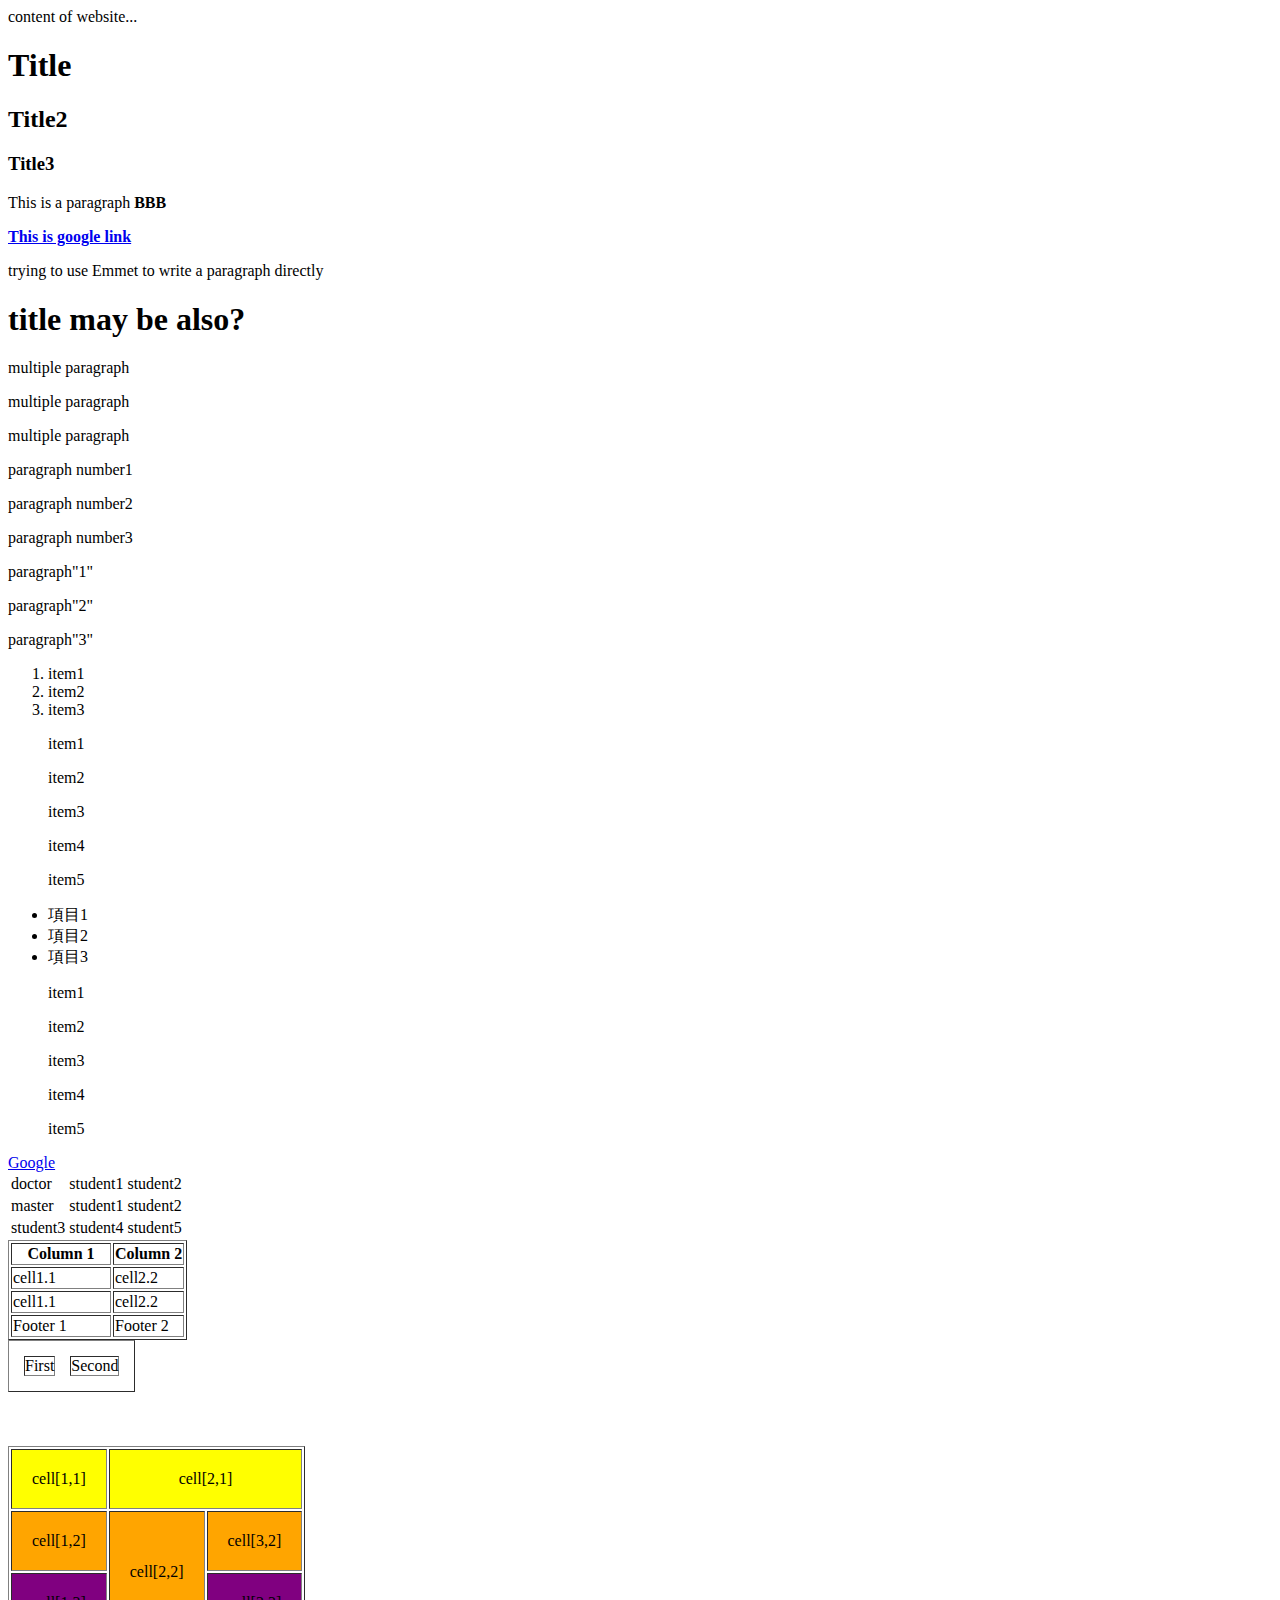
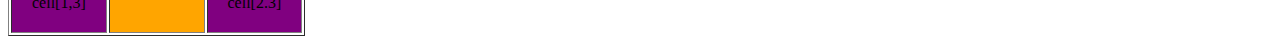
==== index.html @ d2756e3d "Test for Uploading GitHub" ====
<html>
<head>
    <title>website title</title>
</head>
<body>
    content of website...
    <h1>Title</h1>
    <h2>Title2</h2>
    <h3>Title3</h3>
    <p>This is a paragraph <b>BBB</b></p>
    <a href="http://www.google.com"><b>This is google link</b></a>
    <p>trying to use Emmet to write a paragraph directly</p>
    <h1>title may be also?</h1>
    <p>multiple paragraph</p>
    <p>multiple paragraph</p>
    <p>multiple paragraph</p>
    <p>paragraph number1</p>
    <p>paragraph number2</p>
    <p>paragraph number3</p>
    <p>paragraph"1"</p>
    <p>paragraph"2"</p>
    <p>paragraph"3"</p>
    
    <ol>
        <li>item1</li>
        <li>item2</li>
        <li>item3</li>
    </ol>
    <ol type="I">item1</ol>
    <ol type="I">item2</ol>
    <ol type="I">item3</ol>
    <ol type="I">item4</ol>
    <ol type="I">item5</ol>
    <ul>
        <li>項目1</li>
        <li>項目2</li>
        <li>項目3</li>
    </ul>
    <ul type="circle">item1</ul>
    <ul type="circle">item2</ul>
    <ul type="circle">item3</ul>
    <ul type="circle">item4</ul>
    <ul type="circle">item5</ul> 
    
    <a href="http://www.google.com">Google</a>
    <table>
        <tr>
            <td>doctor</td>
            <td>student1</td>
            <td>student2</td>
        </tr>
        <tr>
            <td>master</td>
            <td>student1</td>
            <td>student2</td>
        </tr>
        <tr>
            <td>student3</td>
            <td>student4</td>
            <td>student5</td>
        </tr>
    </table>
    
    <table border="solidblack">
        <colgroup>
            <col style="width:100px">
        </colgroup>
        <thead>
            <tr>
                <th>Column 1</th>
                <th>Column 2</th>
            </tr>
        </thead>
        <tfoot>
            <tr>
                <td>Footer 1</td>
                <td>Footer 2</td>
            </tr>
        </tfoot>
        <tbody>
            <tr>
                <td>cell1.1</td>
                <td>cell2.2</td>
            </tr>
            <tr>
                <td>cell1.1</td>
                <td>cell2.2</td>
            </tr>
        </tbody>
    </table>
    <table border="solidblack" cellspacing="15" cellpadding="0">
        <tr>
            <td>First</td>
            <td>Second</td>
        </tr>
    </table>
    <br/>
    <br/>
    <br/>
    <table border=sodlidblack cellpadding="20">
        <tr>
            <td bgcolor="yellow">cell[1,1]</td>
            <td colspan="2" align="center" bgcolor="yellow">cell[2,1]</td>
        </tr>
        <tr>
            <td bgcolor="orange">cell[1,2]</td>
            <td rowspan="2" bgcolor="orange">cell[2,2]</td>
            <td bgcolor="orange">cell[3,2]</td>
        </tr>
        <tr>
            <td bgcolor="purple">cell[1,3]</td>
            <td bgcolor="purple">cell[2.3]</td>
        </tr>
    </table>
    
    
    
</body>
</html>
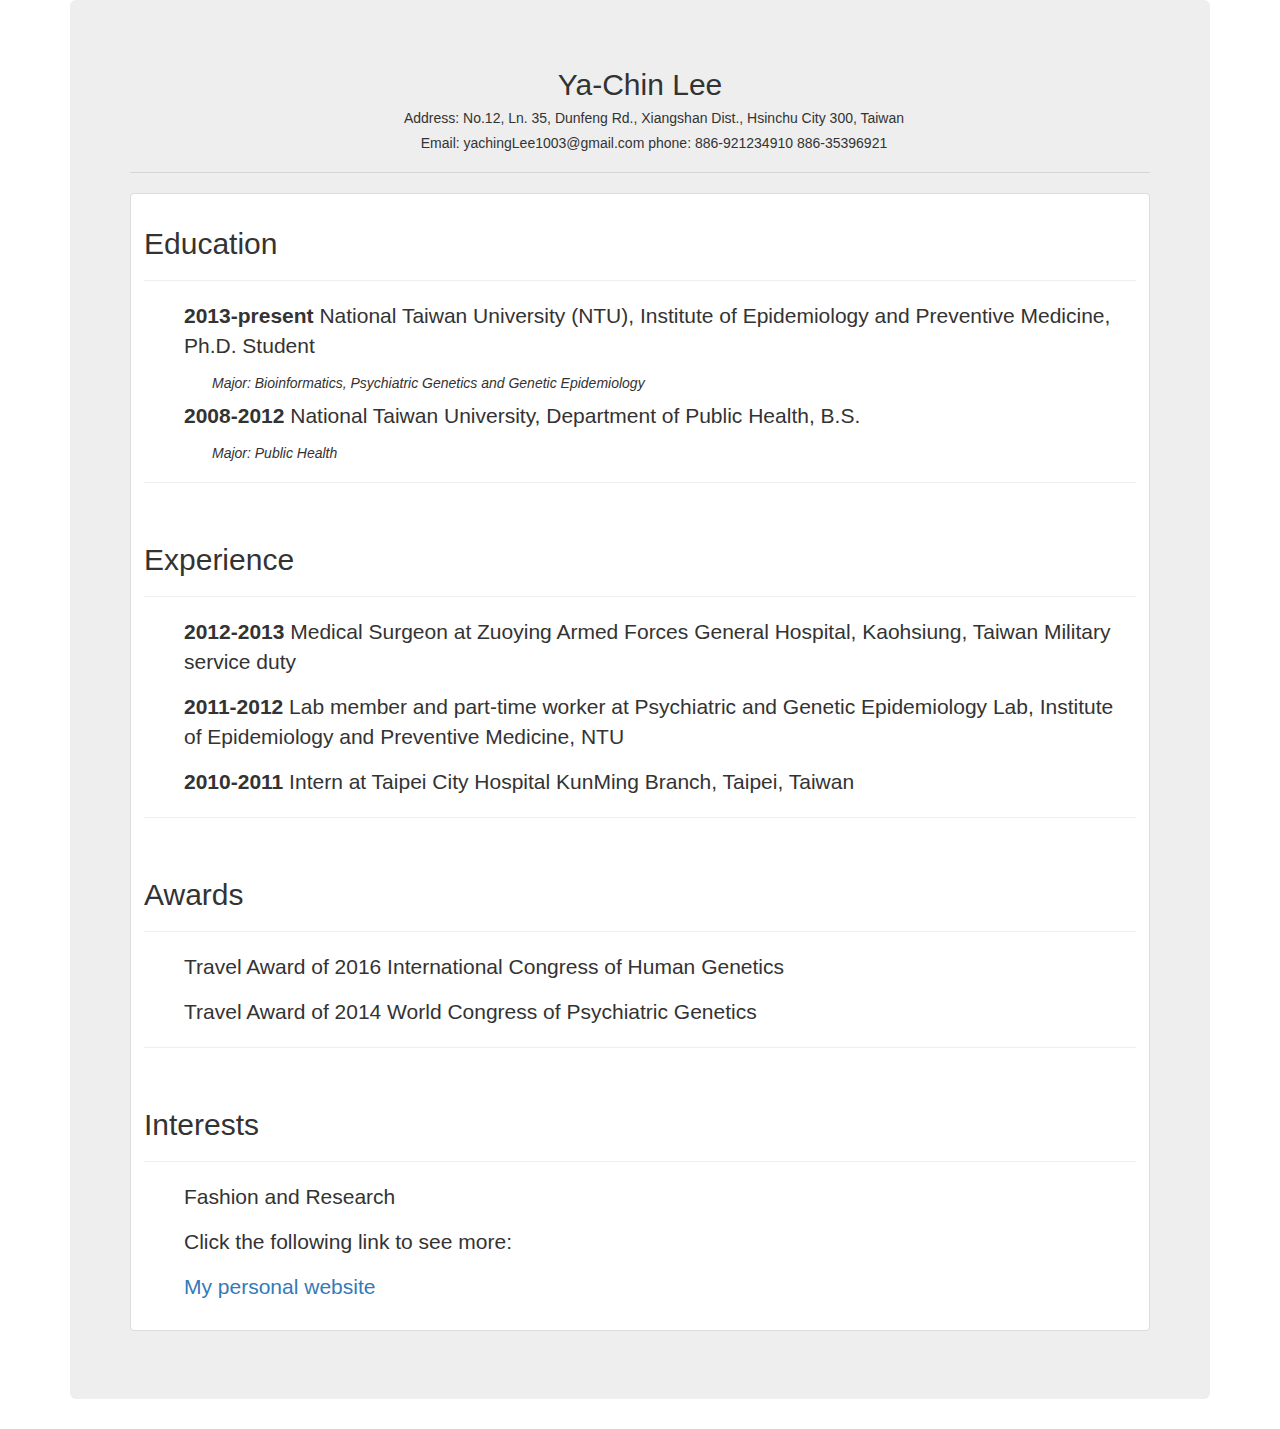
==== commit 8bf1487e: "Personal Website" ====
--- a/index.html
+++ b/index.html
@@ -1,119 +1,73 @@
-<html>
+<!DOCTYPE html>
+<html lang="en">
 <head>
-    <title>website title</title>
+    <meta charset="UTF-8">
+    <title>Ya-Chin Lee's CV</title>
+    <link rel="stylesheet" href="https://maxcdn.bootstrapcdn.com/bootstrap/3.3.7/css/bootstrap.min.css">
+    <script src="https://ajax.googleapis.com/ajax/libs/jquery/3.1.1/jquery.min.js"></script>    
+    <script src="https://maxcdn.bootstrapcdn.com/bootstrap/3.3.7/js/bootstrap.min.js"></script>
+    
+    <style>
+        h5{
+            text-indent: 2em;
+        }
+        ul li{
+            list-style-type: none;
+        }
+    </style>
 </head>
 <body>
-    content of website...
-    <h1>Title</h1>
-    <h2>Title2</h2>
-    <h3>Title3</h3>
-    <p>This is a paragraph <b>BBB</b></p>
-    <a href="http://www.google.com"><b>This is google link</b></a>
-    <p>trying to use Emmet to write a paragraph directly</p>
-    <h1>title may be also?</h1>
-    <p>multiple paragraph</p>
-    <p>multiple paragraph</p>
-    <p>multiple paragraph</p>
-    <p>paragraph number1</p>
-    <p>paragraph number2</p>
-    <p>paragraph number3</p>
-    <p>paragraph"1"</p>
-    <p>paragraph"2"</p>
-    <p>paragraph"3"</p>
-    
-    <ol>
-        <li>item1</li>
-        <li>item2</li>
-        <li>item3</li>
-    </ol>
-    <ol type="I">item1</ol>
-    <ol type="I">item2</ol>
-    <ol type="I">item3</ol>
-    <ol type="I">item4</ol>
-    <ol type="I">item5</ol>
-    <ul>
-        <li>項目1</li>
-        <li>項目2</li>
-        <li>項目3</li>
-    </ul>
-    <ul type="circle">item1</ul>
-    <ul type="circle">item2</ul>
-    <ul type="circle">item3</ul>
-    <ul type="circle">item4</ul>
-    <ul type="circle">item5</ul> 
-    
-    <a href="http://www.google.com">Google</a>
-    <table>
-        <tr>
-            <td>doctor</td>
-            <td>student1</td>
-            <td>student2</td>
-        </tr>
-        <tr>
-            <td>master</td>
-            <td>student1</td>
-            <td>student2</td>
-        </tr>
-        <tr>
-            <td>student3</td>
-            <td>student4</td>
-            <td>student5</td>
-        </tr>
-    </table>
-    
-    <table border="solidblack">
-        <colgroup>
-            <col style="width:100px">
-        </colgroup>
-        <thead>
-            <tr>
-                <th>Column 1</th>
-                <th>Column 2</th>
-            </tr>
-        </thead>
-        <tfoot>
-            <tr>
-                <td>Footer 1</td>
-                <td>Footer 2</td>
-            </tr>
-        </tfoot>
-        <tbody>
-            <tr>
-                <td>cell1.1</td>
-                <td>cell2.2</td>
-            </tr>
-            <tr>
-                <td>cell1.1</td>
-                <td>cell2.2</td>
-            </tr>
-        </tbody>
-    </table>
-    <table border="solidblack" cellspacing="15" cellpadding="0">
-        <tr>
-            <td>First</td>
-            <td>Second</td>
-        </tr>
-    </table>
-    <br/>
-    <br/>
-    <br/>
-    <table border=sodlidblack cellpadding="20">
-        <tr>
-            <td bgcolor="yellow">cell[1,1]</td>
-            <td colspan="2" align="center" bgcolor="yellow">cell[2,1]</td>
-        </tr>
-        <tr>
-            <td bgcolor="orange">cell[1,2]</td>
-            <td rowspan="2" bgcolor="orange">cell[2,2]</td>
-            <td bgcolor="orange">cell[3,2]</td>
-        </tr>
-        <tr>
-            <td bgcolor="purple">cell[1,3]</td>
-            <td bgcolor="purple">cell[2.3]</td>
-        </tr>
-    </table>
-    
-    
-    
+<div class="container">
+    <div class="jumbotron">
+        <h2 align="center">Ya-Chin Lee</h2>
+        <h5 align="center">Address: No.12, Ln. 35, Dunfeng Rd., Xiangshan Dist., Hsinchu City 300, Taiwan</h5>
+        <h5 align="center">Email: yachingLee1003@gmail.com phone: 886-921234910 886-35396921</h5>
+        <hr>
+        <div class="row">
+           <div class="col-md-12 col-sd-4">
+               <div class="thumbnail">
+                   <div class="caption">
+                     <h2>Education</h2>
+                     <hr>
+                     <ul>
+                         <li>
+                             <p><b>2013-present</b> National Taiwan University (NTU), Institute of Epidemiology and Preventive Medicine, Ph.D. Student</p></li>
+                         <li><h5><i>Major: Bioinformatics, Psychiatric Genetics and Genetic Epidemiology</i></h5></li>
+                         <li><p><b>2008-2012</b> National Taiwan University, Department of Public Health, B.S.</p></li>
+                         <li><h5><i>Major: Public Health</i></h5></li>
+                     </ul>
+                     <hr>
+                     <br>
+                     <h2>Experience</h2>
+                     <hr>
+                     <ul>
+                         <li><p><b>2012-2013</b> Medical Surgeon at Zuoying Armed Forces General Hospital, Kaohsiung, Taiwan Military service duty</p></li>
+                         <li><p><b>2011-2012</b> Lab member and part-time worker at Psychiatric and Genetic Epidemiology Lab, Institute of Epidemiology and Preventive Medicine, NTU</p></li>
+                         <li><p><b>2010-2011</b> Intern at Taipei City Hospital KunMing Branch, Taipei, Taiwan</p></li>
+                     </ul>
+                     <hr>
+                     <br>
+                     <h2>Awards</h2>
+                     <hr>
+                     <ul>
+                         <li><p>Travel Award of 2016 International Congress of Human Genetics</p></li>
+                         <li><p>Travel Award of 2014 World Congress of Psychiatric Genetics</p></li>
+                     </ul>
+                     <hr>
+                     <br>
+                     <h2>Interests</h2>
+                     <hr>
+                     <ul>
+                         <li><p>Fashion and Research</p></li>
+                         <li><p>Click the following link to see more:</p></li>
+                         <li><p><a target="_blank" href="Fashion.html">My personal website</a></p></li>
+                     </ul>
+                   </div>
+               </div>
+           </div> 
+        </div> 
+    </div>
+</div>
+   
 </body>
-</html>
+</html>